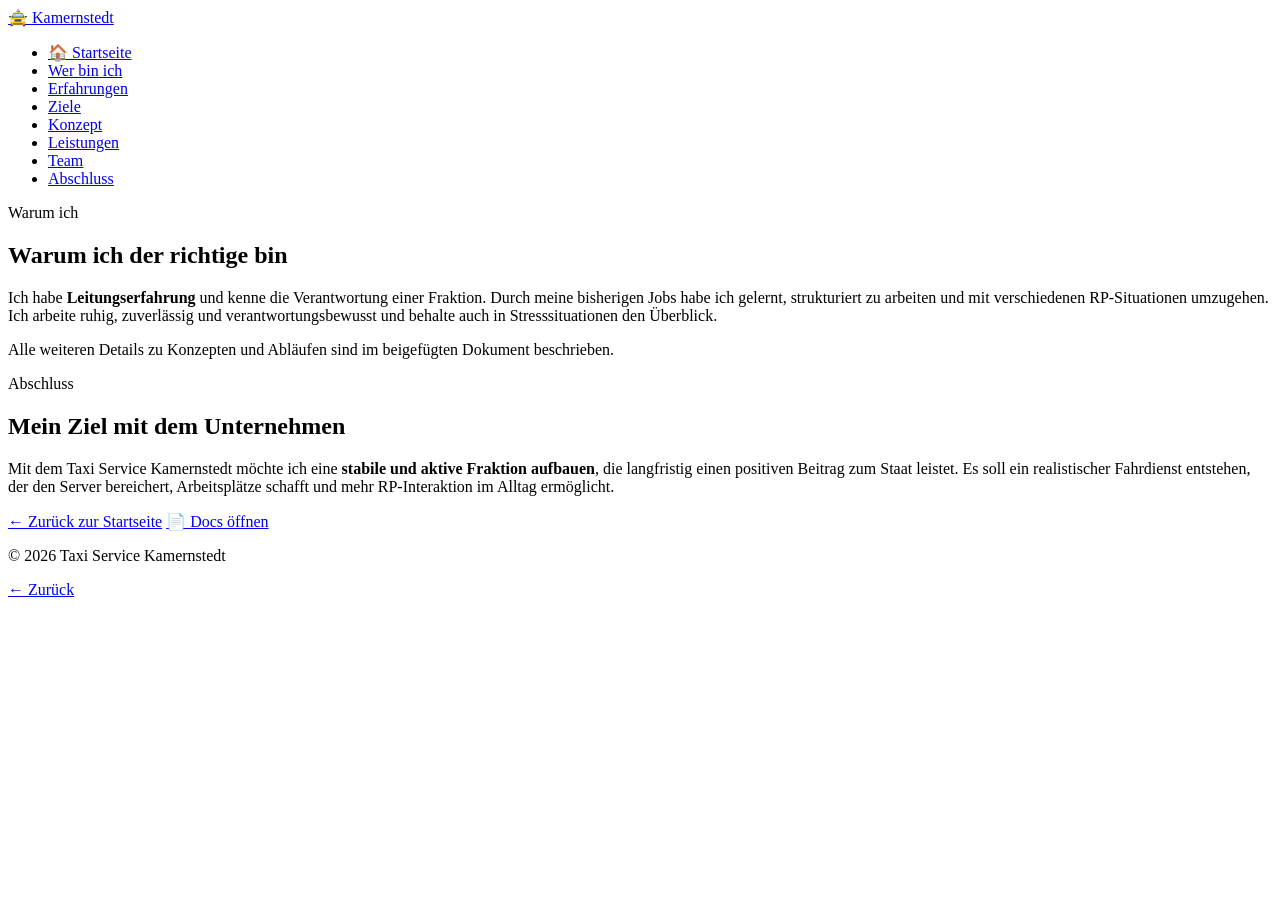
==== abschluss.html @ 1139b4c9 "Update abschluss.html" ====
<!DOCTYPE html>
<html lang="de">
<head>
    <meta charset="UTF-8">
    <meta name="viewport" content="width=device-width, initial-scale=1.0">
    <title>Abschluss | Taxi Service Kamernstedt</title>
    <link rel="stylesheet" href="styles.css">
</head>
<body>
    <header class="site-header">
<nav class="navbar">
    <a class="logo" href="index.html">🚖 Kamernstedt</a>
    <ul class="nav-links">
        <li><a href="index.html" class="home-btn">🏠 Startseite</a></li>
        <li><a href="wer-bin-ich.html">Wer bin ich</a></li>
        <li><a href="erfahrungen.html">Erfahrungen</a></li>
        <li><a href="ziele.html">Ziele</a></li>
        <li><a href="konzept.html">Konzept</a></li>
        <li><a href="leistungen.html">Leistungen</a></li>
        <li><a href="team.html">Team</a></li>
        <li><a href="abschluss.html">Abschluss</a></li>
    </ul>
</nav>
    </header>

    <main>
        <section class="section page-section">
            <div class="container">
                <p class="section-kicker">Warum ich</p>
                <div class="highlight-box">
                    <h2>Warum ich der richtige bin</h2>
                    <p>
                        Ich habe <strong>Leitungserfahrung</strong> und kenne die Verantwortung einer Fraktion. Durch meine bisherigen Jobs habe ich gelernt,
                        strukturiert zu arbeiten und mit verschiedenen RP-Situationen umzugehen. Ich arbeite ruhig, zuverlässig und verantwortungsbewusst
                        und behalte auch in Stresssituationen den Überblick.
                    </p>
                    <p style="margin-top: 1rem;">
                        Alle weiteren Details zu Konzepten und Abläufen sind im beigefügten Dokument beschrieben.
                    </p>
                </div>
            </div>
        </section>
        
<section class="section page-section section-alt">
    <div class="container">
        <p class="section-kicker">Abschluss</p>
        <div class="content-box">
            <h2>Mein Ziel mit dem Unternehmen</h2>
            <p>
                Mit dem Taxi Service Kamernstedt möchte ich eine <strong>stabile und aktive Fraktion aufbauen</strong>, die langfristig einen positiven Beitrag zum Staat leistet.
                Es soll ein realistischer Fahrdienst entstehen, der den Server bereichert, Arbeitsplätze schafft und mehr RP-Interaktion im Alltag ermöglicht.
            </p>
            <div class="button-group">
                <a href="index.html" class="cta-button">← Zurück zur Startseite</a>
                <a href="https://docs.google.com/document/d/1qXatkuvw_qlXkXmIFKZ_kdCjn-qTQZu0DMAfJ62qxfE/edit?usp=drivesdk" class="cta-button docs-btn" target="_blank">📄 Docs öffnen</a>
            </div>
        </div>
    </div>
</section>
    </main>

    <footer class="site-footer">
        <div class="container footer-inner">
            <p>© 2026 Taxi Service Kamernstedt</p>
            <p><a href="team.html">← Zurück</a></p>
        </div>
    </footer>
</body>
</html>
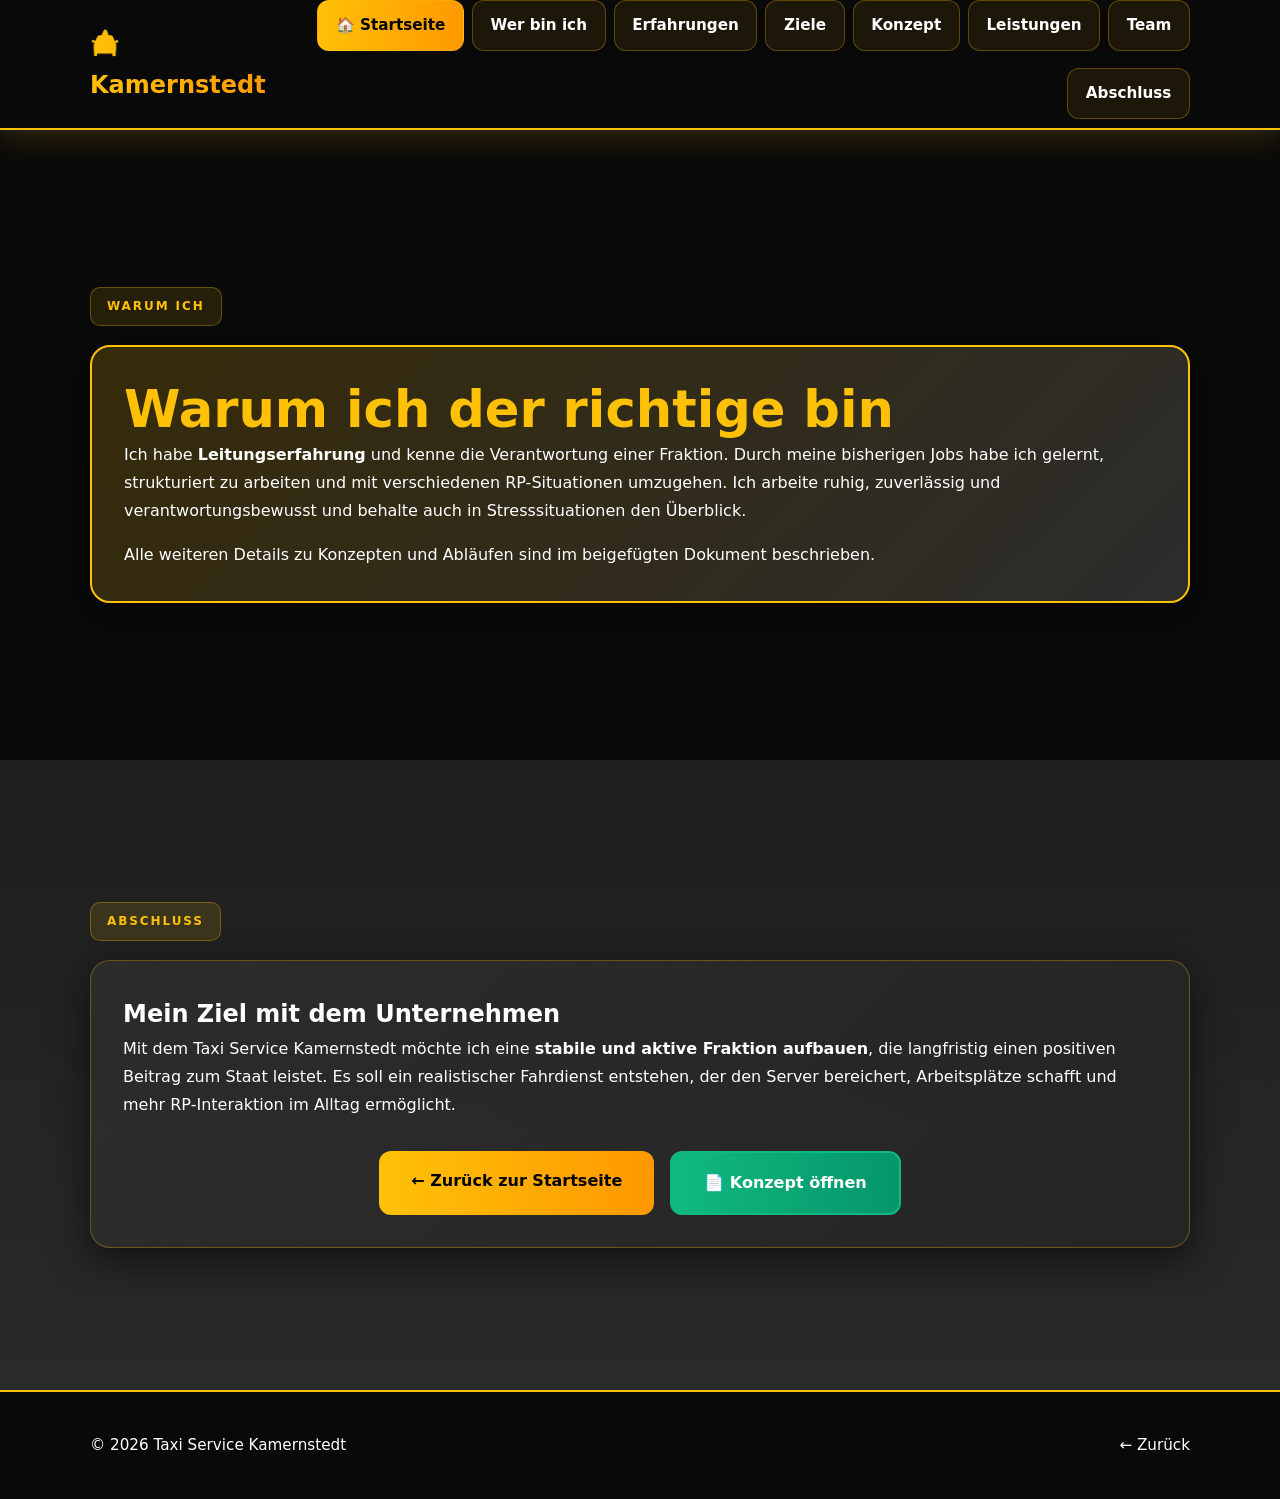
==== commit ff549744: "Update abschluss.html" ====
--- a/abschluss.html
+++ b/abschluss.html
@@ -52,7 +52,7 @@
             </p>
             <div class="button-group">
                 <a href="index.html" class="cta-button">← Zurück zur Startseite</a>
-                <a href="https://docs.google.com/document/d/1qXatkuvw_qlXkXmIFKZ_kdCjn-qTQZu0DMAfJ62qxfE/edit?usp=drivesdk" class="cta-button docs-btn" target="_blank">📄 Docs öffnen</a>
+                <a href="https://docs.google.com/document/d/1qXatkuvw_qlXkXmIFKZ_kdCjn-qTQZu0DMAfJ62qxfE/edit?usp=drivesdk" class="cta-button docs-btn" target="_blank">📄 Konzept öffnen</a>
             </div>
         </div>
     </div>
--- a/styles.css
+++ b/styles.css
@@ -0,0 +1,333 @@
+:root {
+    --bg: #0a0a0a;
+    --bg-alt: #1e1e1e;
+    --card: #252525;
+    --text: #ffffff;
+    --muted: #e0e0e0;
+    --accent: #ffc107;
+    --accent-dark: #ff9800;
+    --accent-light: #ffd54f;
+    --border: rgba(255, 193, 7, 0.3);
+    --shadow: 0 12px 40px rgba(0, 0, 0, 0.6);
+    --shadow-lg: 0 20px 60px rgba(255, 193, 7, 0.25);
+    --radius: 20px;
+    --container: 1100px;
+}
+
+@keyframes gradient-flow {
+    0% { background-position: 0% 50%; }
+    50% { background-position: 100% 50%; }
+    100% { background-position: 0% 50%; }
+}
+
+@keyframes pulse-glow {
+    0%, 100% { box-shadow: 0 0 20px rgba(255, 193, 7, 0.3); }
+    50% { box-shadow: 0 0 40px rgba(255, 193, 7, 0.6); }
+}
+
+@keyframes float {
+    0%, 100% { transform: translateY(0); }
+    50% { transform: translateY(-10px); }
+}
+
+@keyframes fadeInUp {
+    from { opacity: 0; transform: translateY(30px); }
+    to { opacity: 1; transform: translateY(0); }
+}
+
+* { margin: 0; padding: 0; box-sizing: border-box; }
+html { scroll-behavior: smooth; }
+
+body {
+    font-family: 'Segoe UI', system-ui, -apple-system, Arial, sans-serif;
+    background: var(--bg);
+    color: var(--text);
+    line-height: 1.75;
+    overflow-x: hidden;
+}
+
+a { color: inherit; text-decoration: none; }
+ul { list-style: none; }
+
+.container { width: min(100% - 2rem, var(--container)); margin: 0 auto; }
+
+.site-header {
+    position: sticky;
+    top: 0; z-index: 100;
+    backdrop-filter: blur(20px);
+    background: rgba(10, 10, 10, 0.95);
+    border-bottom: 2px solid var(--accent);
+    box-shadow: 0 4px 30px rgba(255, 193, 7, 0.2);
+}
+
+.navbar {
+    width: min(100% - 2rem, var(--container));
+    margin: 0 auto; min-height: 84px;
+    display: flex; align-items: center;
+    justify-content: space-between; gap: 1.2rem;
+}
+
+.logo {
+    font-size: 1.5rem; font-weight: 900;
+    background: linear-gradient(90deg, var(--accent), var(--accent-dark), var(--accent));
+    background-size: 200% auto;
+    -webkit-background-clip: text; -webkit-text-fill-color: transparent;
+    background-clip: text; animation: gradient-flow 3s ease infinite;
+}
+
+.nav-links {
+    display: flex; gap: 0.5rem;
+    flex-wrap: wrap; justify-content: flex-end;
+}
+
+.nav-links a {
+    display: inline-block; color: var(--text); font-weight: 600;
+    font-size: 0.95rem; padding: 0.7rem 1.1rem;
+    border-radius: 12px; border: 1px solid var(--border);
+    background: rgba(255, 193, 7, 0.08);
+    transition: all 0.3s cubic-bezier(0.4, 0, 0.2, 1);
+    position: relative; overflow: hidden;
+}
+
+.nav-links a::before {
+    content: ''; position: absolute;
+    top: 0; left: 0; right: 0; bottom: 0;
+    background: linear-gradient(90deg, var(--accent), var(--accent-dark));
+    opacity: 0; transition: opacity 0.3s ease; z-index: -1;
+}
+
+.nav-links a:hover, .nav-links a:focus, .nav-links a.active {
+    color: #000; border-color: var(--accent);
+    transform: translateY(-3px);
+    box-shadow: 0 8px 25px rgba(255, 193, 7, 0.5);
+}
+
+.nav-links a:hover::before, .nav-links a.active::before { opacity: 1; }
+
+.home-btn {
+    background: linear-gradient(90deg, var(--accent), var(--accent-dark)) !important;
+    color: #000 !important; font-weight: 700 !important;
+}
+
+.home-btn:hover {
+    box-shadow: 0 8px 25px rgba(255, 193, 7, 0.6) !important;
+    transform: translateY(-3px) !important;
+}
+
+.nav-links a.active { position: relative; padding-top: 1.5rem !important; }
+
+.nav-links a.active::before {
+    content: "🚖"; position: absolute;
+    top: -1.2rem; left: 50%; transform: translateX(-50%);
+    font-size: 1.5rem;
+    filter: drop-shadow(0 4px 8px rgba(255, 193, 7, 0.5));
+}
+
+.nav-links a.active::after {
+    content: ''; position: absolute;
+    bottom: -5px; left: 50%; transform: translateX(-50%);
+    border-left: 8px solid transparent;
+    border-right: 8px solid transparent;
+    border-top: 8px solid var(--accent);
+}
+
+.docs-btn {
+    background: linear-gradient(90deg, #10b981, #059669) !important;
+    color: #fff !important; font-weight: 700 !important;
+    border: 2px solid #10b981 !important;
+}
+
+.docs-btn:hover {
+    background: linear-gradient(90deg, #059669, #047857) !important;
+    box-shadow: 0 8px 25px rgba(16, 185, 129, 0.5) !important;
+    transform: translateY(-3px) !important;
+}
+
+.hero {
+    position: relative; padding: 7rem 0;
+    min-height: 90vh; display: flex; align-items: center;
+    background: linear-gradient(180deg, #0a0a0a 0%, #1a1a1a 100%);
+    overflow: hidden;
+}
+
+.hero-bg {
+    position: absolute; top: 0; left: 0; right: 0; bottom: 0;
+    background: radial-gradient(ellipse at 20% 30%, rgba(255, 193, 7, 0.2), transparent 50%),
+                radial-gradient(ellipse at 80% 20%, rgba(255, 152, 0, 0.15), transparent 50%),
+                radial-gradient(ellipse at 50% 80%, rgba(255, 193, 7, 0.1), transparent 50%);
+    animation: pulse-glow 6s ease-in-out infinite;
+}
+
+.hero-grid {
+    position: relative; z-index: 1;
+    display: grid; grid-template-columns: 1.5fr 1fr;
+    gap: 3rem; align-items: center;
+}
+
+.hero-copy h1 {
+    font-size: clamp(2.8rem, 7vw, 5.5rem);
+    line-height: 1.02; margin-bottom: 1.5rem; font-weight: 900;
+}
+
+.gradient-text {
+    background: linear-gradient(90deg, var(--accent), var(--accent-dark), var(--accent-light), var(--accent-dark));
+    background-size: 300% auto;
+    -webkit-background-clip: text; -webkit-text-fill-color: transparent;
+    background-clip: text; animation: gradient-flow 4s ease infinite;
+}
+
+.eyebrow, .section-kicker {
+    display: inline-block; text-transform: uppercase;
+    letter-spacing: 0.16em; font-size: 0.75rem; font-weight: 700;
+    color: var(--accent); margin-bottom: 1.2rem;
+    padding: 0.5rem 1rem;
+    background: rgba(255, 193, 7, 0.12);
+    border-radius: 10px; border: 1px solid var(--border);
+    animation: fadeInUp 0.8s ease forwards;
+}
+
+.hero-text {
+    font-size: 1.15rem; color: var(--text);
+    max-width: 700px; margin-bottom: 1rem;
+    animation: fadeInUp 0.8s ease forwards 0.2s both;
+}
+
+.hero-side {
+    background: linear-gradient(135deg, rgba(255, 193, 7, 0.12), rgba(37, 37, 37, 0.95));
+    border: 2px solid var(--accent); border-radius: var(--radius);
+    box-shadow: var(--shadow-lg); padding: 2.5rem;
+    animation: float 4s ease-in-out infinite, fadeInUp 0.8s ease forwards 0.4s both;
+}
+
+.hero-side::before {
+    content: ""; position: absolute;
+    top: 0; left: 0; right: 0; height: 4px;
+    background: linear-gradient(90deg, var(--accent), var(--accent-dark));
+}
+
+.side-label {
+    text-transform: uppercase; letter-spacing: 0.14em;
+    font-size: 0.72rem; color: var(--accent);
+    margin-bottom: 1rem; font-weight: 600;
+}
+
+.hero-side h2 {
+    font-size: 1.7rem; margin-bottom: 1.5rem;
+    color: var(--accent); font-weight: 700;
+}
+
+.highlight-list li {
+    position: relative; padding-left: 2rem;
+    color: var(--text); margin-bottom: 1rem; font-size: 1rem;
+}
+
+.highlight-list li::before {
+    content: "✓"; position: absolute; left: 0;
+    color: var(--accent); font-weight: 700; font-size: 1.2rem;
+}
+
+.experience-list { list-style: none; margin: 1rem 0; }
+
+.experience-list li {
+    padding-left: 2rem; position: relative;
+    margin-bottom: 0.8rem; color: var(--text);
+}
+
+.experience-list li::before {
+    content: ""; position: absolute; left: 0; top: 8px;
+    width: 8px; height: 8px;
+    background: var(--accent); border-radius: 50%;
+}
+
+.section { padding: 7rem 0; }
+.page-section { min-height: 70vh; display: flex; align-items: center; }
+.section-alt { background: linear-gradient(180deg, #1e1e1e 0%, #2a2a2a 100%); }
+.section-heading { margin-bottom: 3rem; }
+
+.section-heading h2, .highlight-box h2 {
+    color: var(--accent); line-height: 1.2;
+    font-size: clamp(2rem, 4vw, 3.2rem); font-weight: 700;
+}
+
+.section-text {
+    max-width: 850px; color: var(--text);
+    font-size: 1.1rem; margin-top: 1rem;
+}
+
+.content-box, .info-card, .highlight-box {
+    background: linear-gradient(135deg, rgba(45, 45, 45, 0.95), rgba(37, 37, 37, 0.95));
+    border: 1px solid var(--border); border-radius: var(--radius);
+    box-shadow: var(--shadow); padding: 2rem;
+    transition: all 0.4s cubic-bezier(0.4, 0, 0.2, 1);
+    position: relative; overflow: hidden;
+}
+
+.content-box::before, .info-card::before, .highlight-box::before {
+    content: ''; position: absolute;
+    top: 0; left: -100%; width: 100%; height: 100%;
+    background: linear-gradient(90deg, transparent, rgba(255, 193, 7, 0.15), transparent);
+    transition: left 0.6s ease;
+}
+
+.content-box:hover::before, .info-card:hover::before, .highlight-box:hover::before { left: 100%; }
+
+.content-box:hover, .info-card:hover, .highlight-box:hover {
+    transform: translateY(-8px) scale(1.02);
+    box-shadow: var(--shadow-lg); border-color: var(--accent);
+}
+
+.content-box p, .info-card p, .highlight-box p { color: var(--text); }
+.content-box h3, .info-card h3 { margin: 1.2rem 0 0.8rem; color: var(--accent); font-size: 1.2rem; font-weight: 600; }
+.info-card h3 { margin-top: 0; }
+
+.card-grid { display: grid; grid-template-columns: repeat(3, minmax(0, 1fr)); gap: 1.5rem; margin-bottom: 2rem; }
+.two-column { display: grid; grid-template-columns: repeat(2, minmax(0, 1fr)); gap: 1.5rem; margin-bottom: 2rem; }
+
+.highlight-box {
+    background: linear-gradient(135deg, rgba(255, 193, 7, 0.18), rgba(45, 45, 45, 0.98));
+    border: 2px solid var(--accent); animation: pulse-glow 4s ease-in-out infinite;
+}
+
+.cta-button {
+    display: inline-block; padding: 1rem 2rem;
+    background: linear-gradient(90deg, var(--accent), var(--accent-dark));
+    color: #000; font-weight: 700; border-radius: 12px;
+    transition: all 0.3s ease; text-decoration: none; margin-top: 2rem;
+}
+
+.cta-button:hover {
+    transform: translateY(-3px);
+    box-shadow: 0 8px 25px rgba(255, 193, 7, 0.5);
+}
+
+.button-group { display: flex; gap: 1rem; justify-content: center; flex-wrap: wrap; margin-top: 2rem; }
+.button-group .cta-button { margin-top: 0; }
+.next-page { display: block; width: fit-content; margin: 2rem auto 0; }
+
+.site-footer {
+    padding: 2.5rem 0; border-top: 2px solid var(--accent);
+    background: rgba(10, 10, 10, 0.98);
+}
+
+.footer-inner {
+    display: flex; justify-content: space-between;
+    gap: 1rem; flex-wrap: wrap; color: var(--text); font-size: 0.95rem;
+}
+
+.footer-inner a:hover { color: var(--accent); }
+
+@media (max-width: 900px) {
+    .hero-grid, .two-column { grid-template-columns: 1fr; }
+    .card-grid { grid-template-columns: repeat(2, minmax(0, 1fr)); }
+}
+
+@media (max-width: 700px) {
+    .navbar { flex-direction: column; align-items: flex-start; padding: 1rem 0; min-height: auto; }
+    .nav-links { justify-content: flex-start; width: 100%; }
+    .hero { padding: 4rem 0; min-height: auto; }
+    .card-grid { grid-template-columns: 1fr; }
+    .section { padding: 4rem 0; }
+    .footer-inner { flex-direction: column; }
+    .button-group { flex-direction: column; }
+    .button-group .cta-button { width: 100%; text-align: center; }
+}
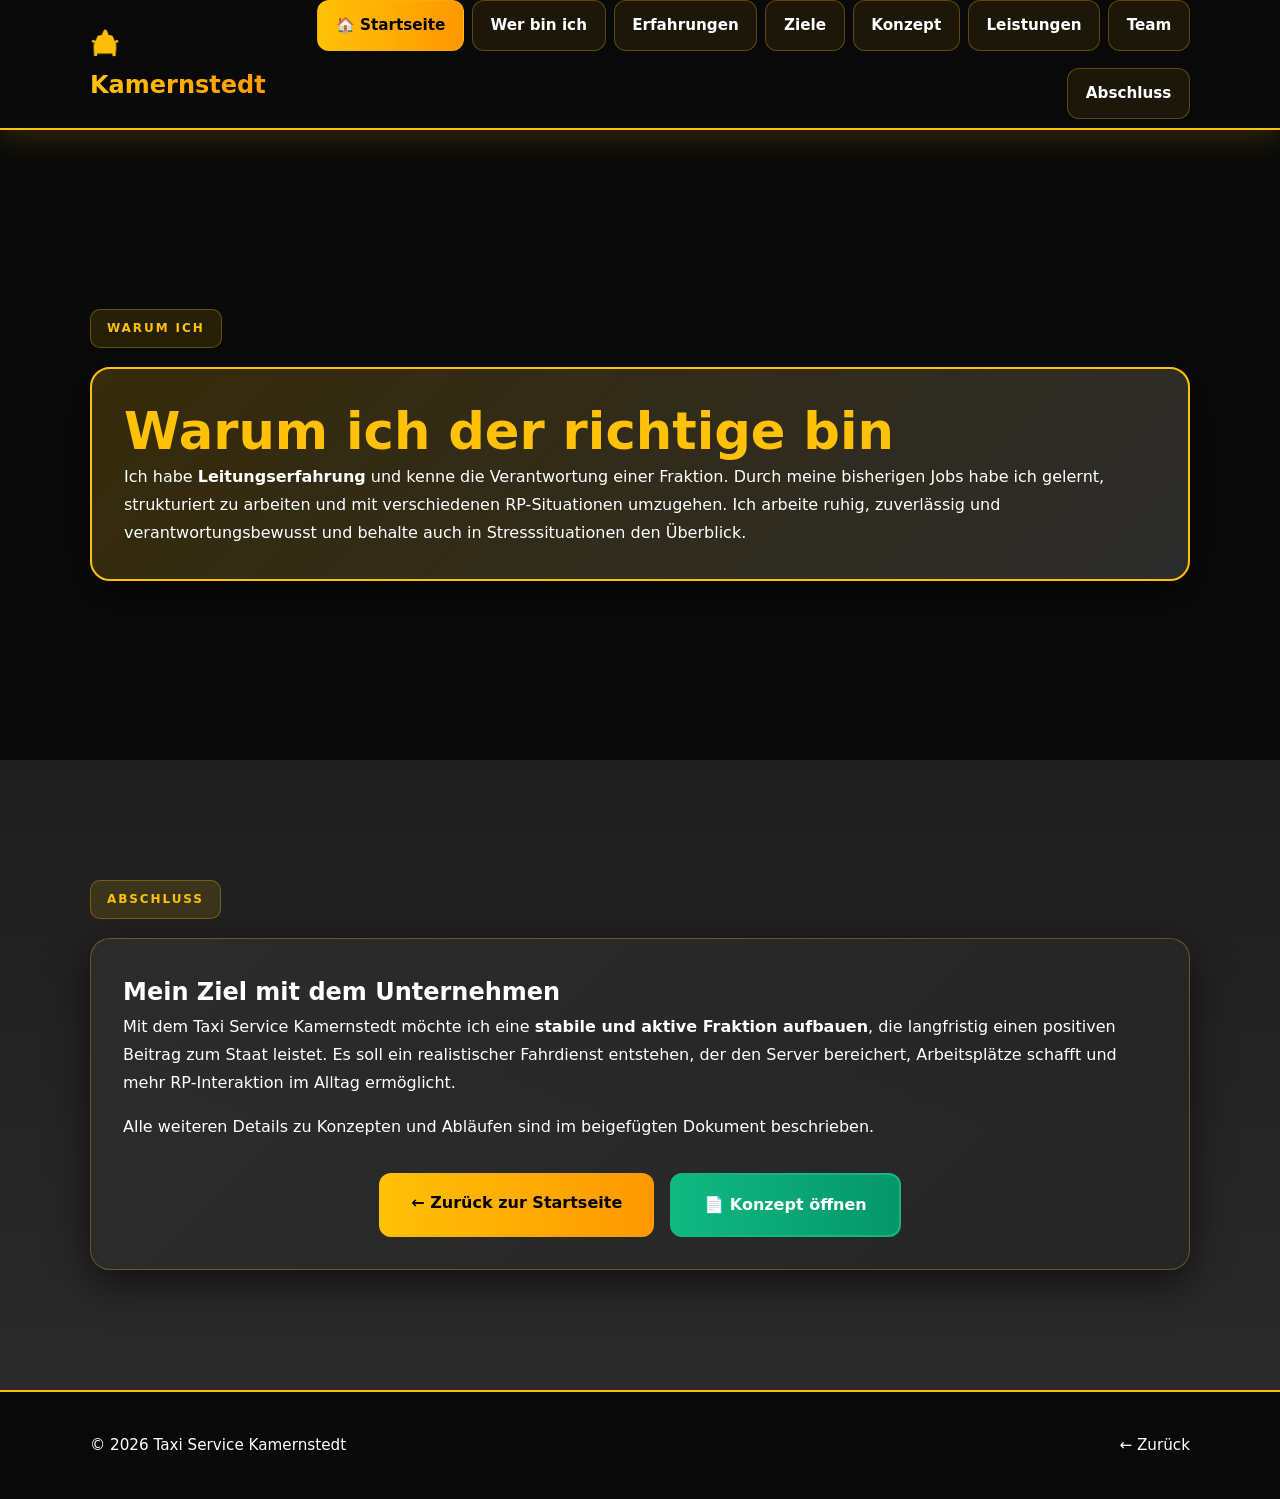
==== commit 4f69c155: "Update abschluss.html" ====
--- a/abschluss.html
+++ b/abschluss.html
@@ -34,9 +34,7 @@
                         strukturiert zu arbeiten und mit verschiedenen RP-Situationen umzugehen. Ich arbeite ruhig, zuverlässig und verantwortungsbewusst
                         und behalte auch in Stresssituationen den Überblick.
                     </p>
-                    <p style="margin-top: 1rem;">
-                        Alle weiteren Details zu Konzepten und Abläufen sind im beigefügten Dokument beschrieben.
-                    </p>
+
                 </div>
             </div>
         </section>
@@ -50,6 +48,9 @@
                 Mit dem Taxi Service Kamernstedt möchte ich eine <strong>stabile und aktive Fraktion aufbauen</strong>, die langfristig einen positiven Beitrag zum Staat leistet.
                 Es soll ein realistischer Fahrdienst entstehen, der den Server bereichert, Arbeitsplätze schafft und mehr RP-Interaktion im Alltag ermöglicht.
             </p>
+                                <p style="margin-top: 1rem;">
+                        Alle weiteren Details zu Konzepten und Abläufen sind im beigefügten Dokument beschrieben.
+                    </p>
             <div class="button-group">
                 <a href="index.html" class="cta-button">← Zurück zur Startseite</a>
                 <a href="https://docs.google.com/document/d/1qXatkuvw_qlXkXmIFKZ_kdCjn-qTQZu0DMAfJ62qxfE/edit?usp=drivesdk" class="cta-button docs-btn" target="_blank">📄 Konzept öffnen</a>
